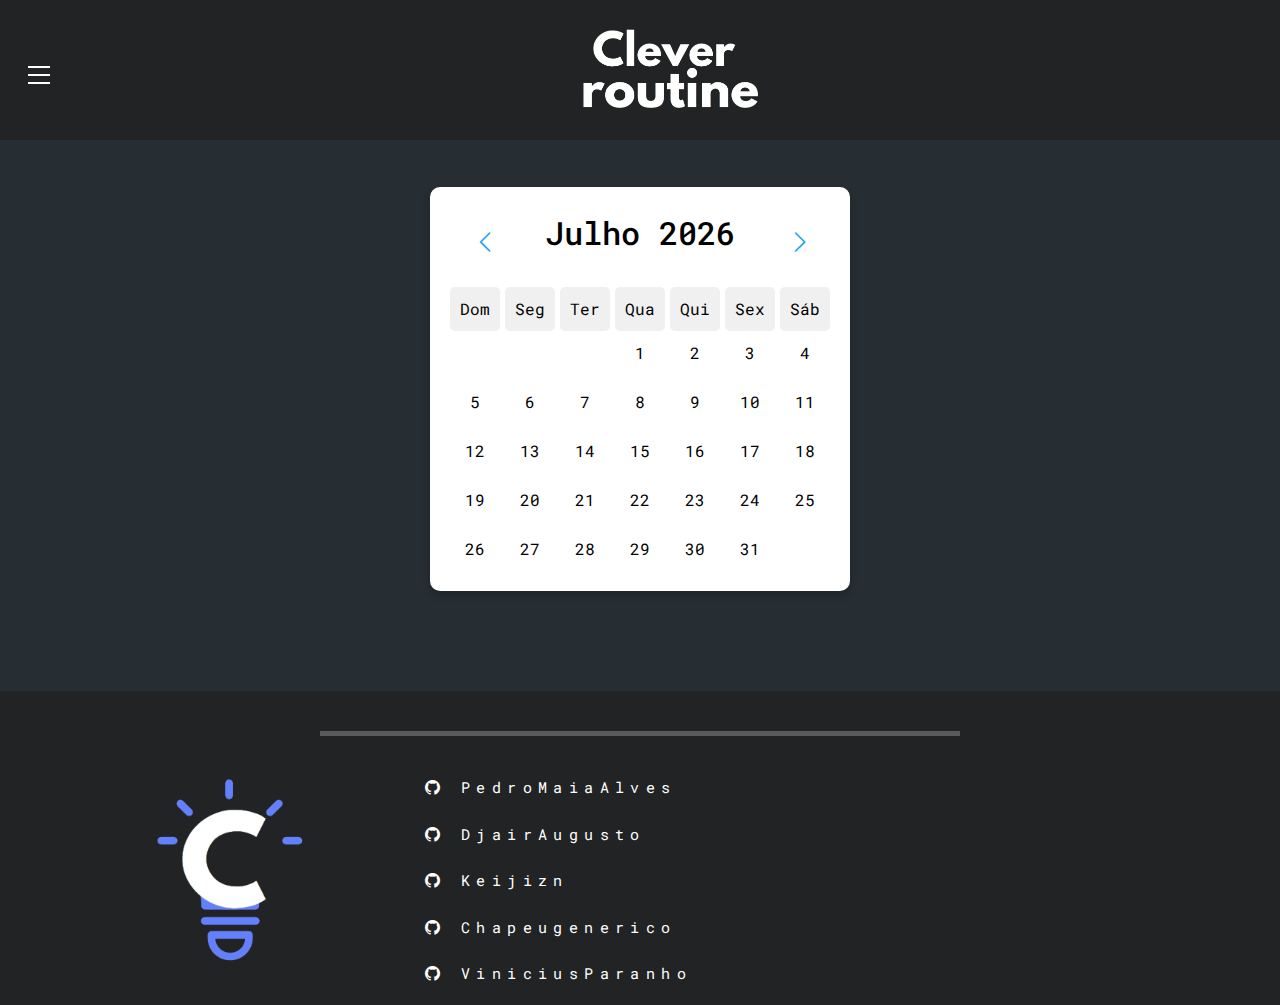
==== Codigo/calendario/calendario.html @ 9d6a8eff "Add files via upload" ====
<!doctype html>
<html lang="en">
  <head>
    <meta charset="utf-8">
    <meta name="viewport" content="width=device-width, initial-scale=1">
    <title>Clever Routine</title>
    <link href="https://cdn.jsdelivr.net/npm/bootstrap@5.3.3/dist/css/bootstrap.min.css" rel="stylesheet" integrity="sha384-QWTKZyjpPEjISv5WaRU9OFeRpok6YctnYmDr5pNlyT2bRjXh0JMhjY6hW+ALEwIH" crossorigin="anonymous">
    <link href="style.css" rel="stylesheet">
    <link rel="icon" href="img/cleverico.ico" type="image/x-icon">
    <link rel="stylesheet" href="https://cdn.jsdelivr.net/npm/bootstrap-icons@1.11.3/font/bootstrap-icons.min.css">
    <link rel="preconnect" href="https://fonts.googleapis.com">
    <link rel="preconnect" href="https://fonts.gstatic.com" crossorigin>
    <link href="https://fonts.googleapis.com/css2?family=Roboto+Mono:wght@100..700&display=swap" rel="stylesheet">
  </head>
  <body>

    <header>
      <nav class="navbar fixed-top">
          <div class="container-fluid">
            <button class="navbar-toggler" type="button" data-bs-toggle="offcanvas" data-bs-target="#offcanvasNavbar" aria-controls="offcanvasNavbar" aria-label="Toggle navigation">
              <span class="navbar-toggler-icon"></span>
            </button>
            <img class="logo" src="img/logo.png" alt="Clever Routine Logo">
            <div class="offcanvas offcanvas-start" tabindex="-1" id="offcanvasNavbar" aria-labelledby="offcanvasNavbarLabel">
              <div class="offcanvas-header">
                <h5 class="offcanvas-title" id="offcanvasNavbarLabel">Menu</h5>
                <button type="button" class="btn-close" data-bs-dismiss="offcanvas" aria-label="Close"></button>
              </div>
              <div class="offcanvas-body">
                <ul class="navbar-nav justify-content-end flex-grow-1 pe-3">
                  <li class="nav-item">
                    <a class="nav-link active" aria-current="page" style="font-size: 1.5rem; color:#17A1FA"  href="/Home Page/homepage.html" >Home</a>
                  </li>
                  <li class="nav-item">
                    <a class="nav-link" href="/calendario/calendario.html">
                      <i class="bi bi-calendar2-plus-fill" style="font-size: 1.5rem; color:white"></i> Calendário
                    </a>
                  </li>
                  <li class="nav-item">
                    <a class="nav-link" href="../conquistasEtarefas/VIEWS/tasks.html">
                      <i class="bi bi-journal-bookmark-fill" style="font-size: 1.5; color:white"></i> Tarefas
                    </a>
                  </li>
                  <li class="nav-item">
                    <a class="nav-link" href="/cronometro/cronometro.html">
                      <i class="bi bi-stopwatch-fill" style="font-size: 1.5rem; color:white"></i> Hiperfoco
                    </a>
                  </li>
                  <li class="nav-item">
                    <a class="nav-link" href="/noticiais/noticiais.html">
                      <i class="bi bi-newspaper" style="font-size: 1.5rem; color:white"></i> Feed Notícias
                    </a>
                  </li>
                  <li class="nav-item">
                    <a class="nav-link" href="/PlaylistMusica/playlist.html">
                      <i class="bi bi-music-note-list" style="font-size: 1.5rem; color:white"></i> Clever Playlist
                    </a>
                  </li>
                  <li class="nav-item">
                    <a class="nav-link" href="../conquistasEtarefas/VIEWS/apresentarConquista.html">
                      <i class="bi bi-trophy-fill" style="font-size: 1.5rem; color:rgb(255, 220, 47)"></i> Conquistas
                    </a>
                  </li>
                  <li class="nav-item">
                    <a class="nav-link" href="/usuario/user.html">
                      <i class="bi bi-person-fill" style="font-size: 1.5rem; color:#17A1FA"></i> Usuário
                    </a>
                  </li>
                </ul>
              </div>
            </div>
          </div>
        </nav>
  </header>
  <main class="d-flex flex-column justify-content-center align-items-center">
    <div class="calendar-container">
      <div class="calendar-header">
        <button id="prev-month" class="btn btn-link"><i class="bi bi-chevron-left"></i></button>
        <h2 id="month-year"></h2>
        <button id="next-month" class="btn btn-link"><i class="bi bi-chevron-right"></i></button>
      </div>
      <div class="calendar-body">
        <div class="calendar-weekdays">
          <div>Dom</div>
          <div>Seg</div>
          <div>Ter</div>
          <div>Qua</div>
          <div>Qui</div>
          <div>Sex</div>
          <div>Sáb</div>
        </div>
        <div class="calendar-days" id="calendar-days"></div>      
      </div>
    </div>

<!-- Modal para criar lembrete -->
<div class="modal fade" id="criarLembreteModal" tabindex="-1" aria-labelledby="criarLembreteModalLabel" aria-hidden="true">
  <div class="modal-dialog modal-dialog-centered">
      <div class="modal-content">
          <div class="modal-header">
              <h5 class="modal-title" id="criarLembreteModalLabel">Novo Lembrete</h5>
              <button type="button" class="btn-close" data-bs-dismiss="modal" aria-label="Close"></button>
          </div>
          <div class="modal-body">
              <form id="lembreteForm">
                  <div class="input">
                      <label for="titulo-lembrete">Título</label>
                      <input type="text" name="titulo-lembrete" id="titulo-lembrete" class="form-control" required>
                  </div>
                  <div class="input">
                      <label for="local-lembrete">Local</label>
                      <input type="text" name="local-lembrete" id="local-lembrete" class="form-control" required>
                  </div>
                  <div class="input">
                      <label for="horario-lembrete">Data</label>
                      <input type="date" name="horario-lembrete" id="horario-lembrete" class="form-control" min="2024-01-01" max="2024-12-31" required>
                  </div>
                  <div class="inputChoice">
                      <p>Prioridade:</p>
                      <div class="form-check">
                          <input class="form-check-input" type="radio" name="prioridade" id="prioridadeEscolha1" value="Alta" required>
                          <label class="form-check-label" for="prioridadeEscolha1">Alta</label>
                      </div>
                      <div class="form-check">
                          <input class="form-check-input" type="radio" name="prioridade" id="prioridadeEscolha2" value="Média" required>
                          <label class="form-check-label" for="prioridadeEscolha2">Média</label>
                      </div>
                      <div class="form-check">
                          <input class="form-check-input" type="radio" name="prioridade" id="prioridadeEscolha3" value="Baixa" required>
                          <label class="form-check-label" for="prioridadeEscolha3">Baixa</label>
                      </div>
                  </div>
                  <div class="input">
                      <label for="descricao-lembrete">Descrição</label><br>
                      <textarea id="descricao-lembrete" name="descricao-lembrete" class="form-control" rows="4" required></textarea>
                  </div>
                  <div class="buttonSubmit">
                      <button type="submit" class="btn btn-primary">Salvar</button>
                  </div>
              </form>
          </div>
      </div>
  </div>
</div>
</main>
  
    <footer>
      <hr>
      <div class="footer-content">
          <img class="icon" src="img/iconclever.png">
          <div class="gits">
              <a href="https://github.com/PedroMaiaAlves"><i class="bi bi-github"></i>PedroMaiaAlves</a>
              <br>
              <a href="https://github.com/DjairAugusto"><i class="bi bi-github"></i>DjairAugusto</a>
              <br>
              <a href="https://github.com/keijizn"><i class="bi bi-github"></i>Keijizn</a>
              <br>
              <a href="https://github.com/Chapeugenerico"><i class="bi bi-github"></i>Chapeugenerico</a>
              <br>
              <a href="https://github.com/ViniciusParanho"><i class="bi bi-github"></i>ViniciusParanho</a>
          </div>
      </div>
    </footer>

    <script src="https://cdn.jsdelivr.net/npm/bootstrap@5.3.3/dist/js/bootstrap.bundle.min.js" integrity="sha384-YvpcrYf0tY3lHB60NNkmXc5s9fDVZLESaAA55NDzOxhy9GkcIdslK1eN7N6jIeHz" crossorigin="anonymous"></script>
    <script src="calendario.js"></script>
  </body>
</html>
---- Codigo/calendario/style.css ----
body {
    font-family: Arial, sans-serif;
    padding: 0;
    margin: 0;
    background-color: #262E33;
    display: flex;
    flex-direction: column;
    min-height: 100vh;
}

header {
    background-color: #222324;
    width: 100%;
}

.navbar {
    background-color: #222324;
    display: flex;
    justify-content: center;
    align-items: center;
}

.navbar-toggler {
    border: none;
    background-color: #222324;
}

.navbar-toggler-icon {
    background-image: url("data:image/svg+xml,%3Csvg xmlns='http://www.w3.org/2000/svg' viewBox='0 0 30 30'%3E%3Cpath stroke='rgba%28255, 255, 255, 1%29' stroke-width='2' d='M4 7h22M4 15h22M4 23h22'/%3E%3C/svg%3E");
    background-color: #222324;
}

.logo {
    width: 15%;
    margin: 20px auto;
    display: block;
}

.offcanvas {
    background-color: #1d1f21;
    color: white;
}

.offcanvas-header {
    border-bottom: 1px solid #444;
}

.offcanvas-title {
    color: white;
}

.offcanvas-body {
    padding: 1rem;
}

.offcanvas .nav-link {
    color: white;
}

.offcanvas .nav-link:hover {
    color: #ccc;
}

.btn-close {
    filter: invert(1);
}

.nav-link {
    font-size: 20px;
}

i {
    padding-left: 10px;
    padding-right: 5px;
}
main {
    flex: 1;
    display: flex;
    justify-content: center;
    align-items: center;
    margin-top: 15%;
  }
  
  body {
    font-family: "Roboto Mono", monospace;
    background-color: #262E33;
    color: #fff;
    display: flex;
    justify-content: center;
    align-items: center;
    height: 100vh;
    margin: 0;
}
main hr{
    border: none;
    height: 5px;
    background-color: #FFF;
    stroke: #FFF;
    width: 50%;
    margin: 30px auto 20px;
    display: block;
}

.info-item {
    display: flex;
    align-items: center;
    margin-bottom: 20px;
    font-family: "Roboto Mono", monospace;
    color: white;
    font-size: 28px;
    margin-left: 240px;
    margin-right: 240px;
    margin-top: 60px;
    margin-bottom: 20px;
}
#icon{
    margin-right: 40px;
}


/*modal*/
#criarLembreteModal {
    color: white; /* Cor do texto */
    background-color: #000; /* Cor de fundo */
}

#criarLembreteModal .modal-content {
    background-color: #1d1f21; /* Cor de fundo do conteúdo do modal */
}

#criarLembreteModal .modal-body {
    color: white; /* Cor do texto dentro do modal */
    background-color: #1d1f21; /* Cor de fundo do corpo do modal */
}

#criarLembreteModal .modal-title {
    color: white; /* Cor do título do modal */
}
.input {
    margin-bottom: 15px;
}

.input label {
    font-weight: bold;
    margin-bottom: 5px;
    color: white; /* Cor do texto das labels */
}

.input input,
.input textarea {
    width: 100%;
    padding: 8px;
    border-radius: 5px;
    border: 1px solid #ccc;
    background-color: #333;
    color: white; /* Cor do texto dos inputs e textarea */
}

.inputChoice {
    display: flex;
    align-items: center;
    margin-bottom: 15px;
    color: white; /* Cor do texto dos radio buttons */
}

.inputChoice p {
    margin-right: 10px;
    font-weight: bold;
}

.inputChoice label {
    margin-right: 10px;
}

.buttonSubmit {
    text-align: center;
    margin-top: 20px;
}

.buttonSubmit button {
    padding: 10px 20px;
    background-color: #264b3c;
    color: white;
    border: none;
    border-radius: 5px;
    cursor: pointer;
    transition: background-color 0.3s ease;
}

.buttonSubmit button:hover {
    background-color: #1d1f21;
}

.calendar-container {
    background-color: #fff;
    border-radius: 10px;
    box-shadow: 0 4px 8px rgba(0, 0, 0, 0.2);
    width: 100%;
    max-width: 1000px; /* Aumenta o tamanho máximo do calendário */
    padding: 20px;
    margin: 100px auto;
    color: #000;
}

.calendar-header {
    display: flex;
    justify-content: space-between;
    align-items: center;
    margin-bottom: 20px;
}

.calendar-body {
    display: flex;
    flex-direction: column;
}

.calendar-weekdays,
.calendar-days-container {
    display: grid;
    grid-template-columns: repeat(7, 1fr);
    gap: 5px;
}

.calendar-weekdays div,
.calendar-day {
    text-align: center;
    padding: 10px;
    border-radius: 5px;
    background-color: #f0f0f0;
}

.calendar-day {
    cursor: pointer;
    background-color: #fff; /* Fundo branco */
}

.calendar-day.has-reminder {
    background-color: #17A1FA;
    color: white;
}

.calendar-day:hover {
    background-color: #17A1FA;
    color: white;
}

.empty {
    background-color: transparent;
}

button.btn-link {
    color: #17A1FA;
    font-size: 1.5rem;
}

button.btn-link:hover {
    color: #0056b3;
    text-decoration: none;
}

body{
    color:#555555;;
}

.botao {
    margin-top: 24px;
}

#criarLembrete {
    display: flex;
    flex-direction: column;
    border: 2px;
    border-style: solid;
    align-items: center;
    justify-content: center;

}

.principal {
    display: flex;
    flex-direction: column;
    justify-content: center;
    align-items: center;
}

.principal-1 {
    display: flex;
    flex-direction: column;
    justify-content: center;
    align-items: center;
    border: 2px solid black
}


.lembrete-header {
    display: flex;
    flex-direction: row;
    font-weight: bold;
    padding: 10px;
    border-bottom: 2px solid #000;
}

.lembrete-header div {
    flex: 1;
    padding: 5px;
}

.sistemaCRUD{
    display: flex;
    justify-content: center;
    align-items: center;
    color: white;
    background-color: #555555;
}



.lembrete{
    border-radius: 10px;
    border-style: solid;
    padding: 15px;
    margin-bottom: 12px;
}

.strong{
    font-weight: bolder;
}

.span{
    border-radius: 10px;
    border-style: ridge;
    margin-bottom: 12px;
}

.input{
    display: flex;
    flex-direction: column;
    border-radius: 16px;
    border-style: solid;
    align-items: center;
    justify-content: center;
    padding: 12px;
    margin: 12px;
    font-weight: bolder;
}

.inputChoice{
    border-radius: 16px;
    border-style: solid;
    align-items: center;
    justify-content: center;
    padding: 12px;
    margin: 12px;
    font-weight: bolder;
}

.buttonSubmit{
    display: flex;
    align-items: center;
    justify-content: center;
}

.lembrete.concluido {
    text-decoration: line-through;
    background-color: #d3d3d3; 
}
.cabecalho {
    background-color: #264b3c;
    color: white;
    display: flex;
    align-items: center;
    justify-content: center;
    width: 100%;
    padding: 10px;
}

.tela-principal {
    margin-top: 24px;
    width: 100%;
    min-height: 100vh;
    display: flex;
    flex-direction: row;
    justify-content: center;
    align-items: flex-start; 
    margin-bottom: 24px;
}

.conquista {
    border: 1px solid;
    border-radius: 12px;
    width: 40%;
    height: 1000px;
    display: flex;
    flex-wrap: wrap;
    justify-content: start;
    align-items: start;
    margin-right: 60px;
}

.conquistaCompleta {
    border: 1px solid;
    border-radius: 12px;
    width: 60%;
    height: 1000px;
    display: flex;
    flex-wrap: wrap;
    flex-direction: column;
    justify-content: flex-start; 
    align-items: center;
}

.ConquistaCard {
    display: flex;
    flex-direction: column;
    justify-content: center;
    align-items: center;
    margin: 8px;
    border: 1px solid;
    border-radius: 18px;
    padding: 12px;
    box-shadow: 0 4px 6px rgba(0, 0, 0, 0.1);
}

button {
    margin-top: 10px;
    padding: 5px 10px;
    background-color: black;
    color: white;
    border: none;
    border-radius: 5px;
    cursor: pointer;
    transition: background-color 0.3s ease;
}

button:hover {
    background-color: #264b3c;
}

button:focus {
    outline: 2px solid #264b3c;
}

.btnVoltar1706{
    display: flex;
    justify-content: center;
    align-items: center;
    align-content: center;
    border: 1px;
    border-radius: 2px;
    border-style: solid;
    width: 64px;
    height: 20px;
}

/* Estilo para dias com lembretes */
/* Estilo para indicar dias com lembretes */
.calendar-day.has-reminder {
    background-color: #f0f0f0; /* Cor de fundo */
    border-radius: 50%; /* Borda circular */
    color: #333; /* Cor do texto */
    font-weight: bold; /* Texto em negrito */
    position: relative; /* Para posicionamento do indicador */
}

/* Indicador visual */
.calendar-day.has-reminder::before {
    content: '';
    position: absolute;
    top: 6px; /* Posição vertical */
    right: 6px; /* Posição horizontal */
    width: 8px; /* Largura */
    height: 8px; /* Altura */
    background-color: #ff0000; /* Cor do indicador */
    border-radius: 50%; /* Borda circular */
}



@media (max-width: 768px) {
    .conquista, .conquistaCompleta {
        width: 100%;
        height: auto;
        margin-right: 0;
    }
}

/*FOOTER*/


footer {
    background-color: #222324;
    padding: 20px 0;
    width: 100%; /* Garante que o footer ocupe toda a largura da página */
    position: relative; /* Para posicionamento absoluto do conteúdo interno */
}

footer hr {
    border: none;
    height: 5px;
    background-color: white;
    width: 50%;
    margin: 20px auto; /* Centraliza horizontalmente e reduz margem superior */
    display: block;
}

.footer-content {
    display: flex;
    align-items: center;
    justify-content: space-between;
    width: 80%;
    margin: 0 auto; 
}

footer .icon {
    width: 20%;
    padding: 20px;
}

footer .gits {
    display: flex;
    flex-direction: column;
    align-items: right; 
    margin-right: 460px;
    margin-top: 20px;
}

footer .gits a {
    text-decoration: none;
    color: white;
    font-size: 15px;
    letter-spacing: .4rem;
}

footer .gits a i {
    margin-right: 10px;
}
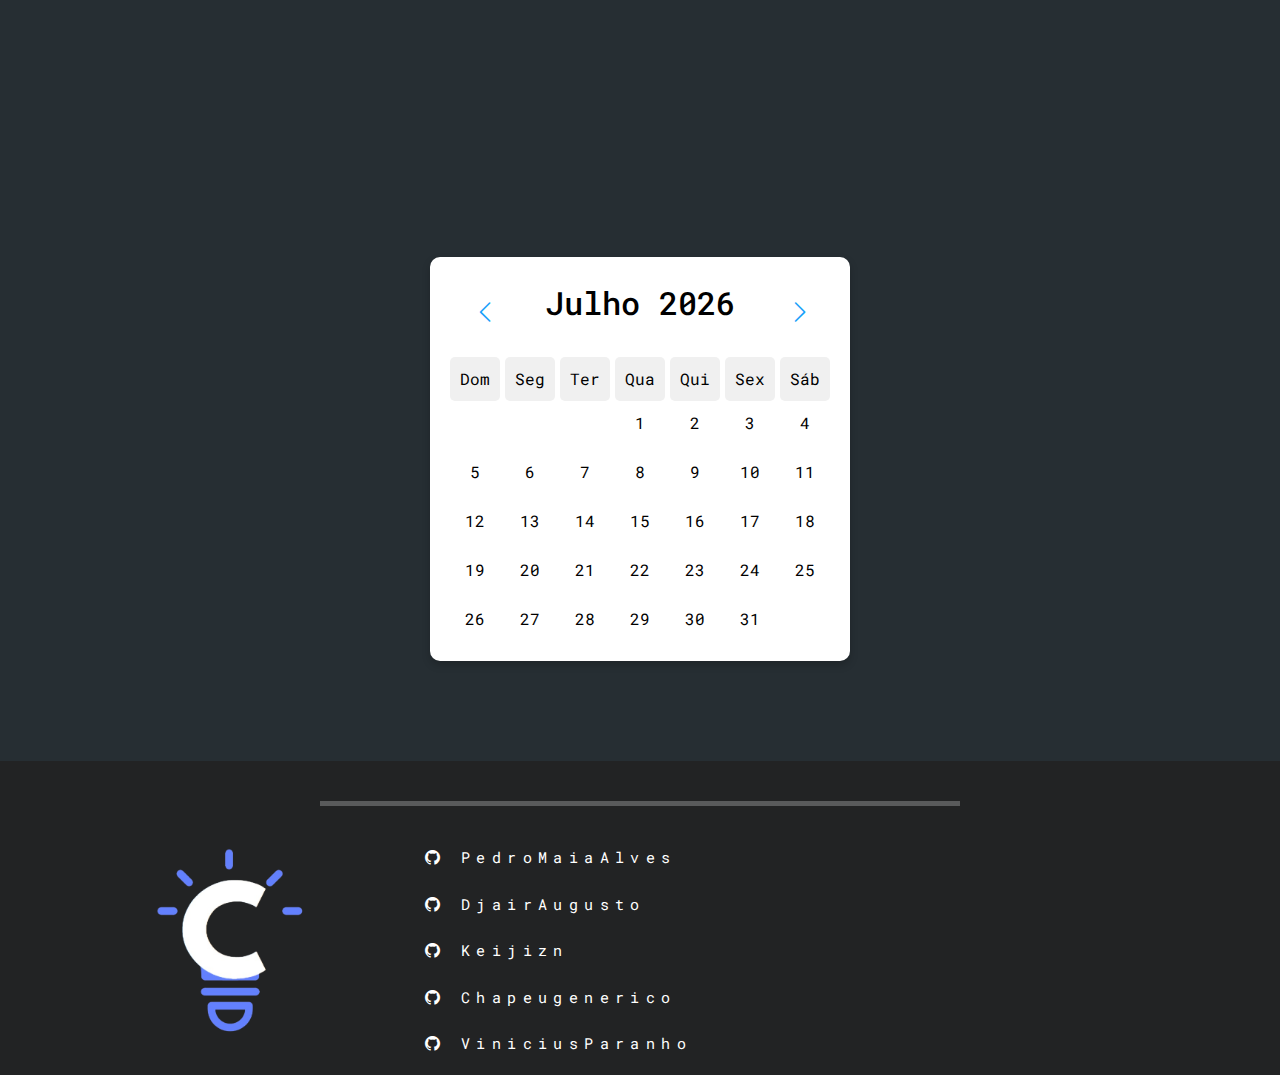
==== commit ea796b10: "Update calendario.html" ====
--- a/Codigo/calendario/calendario.html
+++ b/Codigo/calendario/calendario.html
@@ -15,7 +15,7 @@
   <body>
 
     <header>
-      <nav class="navbar fixed-top">
+      <nav class="navbar">
           <div class="container-fluid">
             <button class="navbar-toggler" type="button" data-bs-toggle="offcanvas" data-bs-target="#offcanvasNavbar" aria-controls="offcanvasNavbar" aria-label="Toggle navigation">
               <span class="navbar-toggler-icon"></span>
@@ -29,7 +29,7 @@
               <div class="offcanvas-body">
                 <ul class="navbar-nav justify-content-end flex-grow-1 pe-3">
                   <li class="nav-item">
-                    <a class="nav-link active" aria-current="page" style="font-size: 1.5rem; color:#17A1FA"  href="/Home Page/homepage.html" >Home</a>
+                    <Home Page/homepagea class="nav-link active" aria-current="page" style="font-size: 1.5rem; color:#17A1FA"  href="/index.html" >Home</a>
                   </li>
                   <li class="nav-item">
                     <a class="nav-link" href="/calendario/calendario.html">
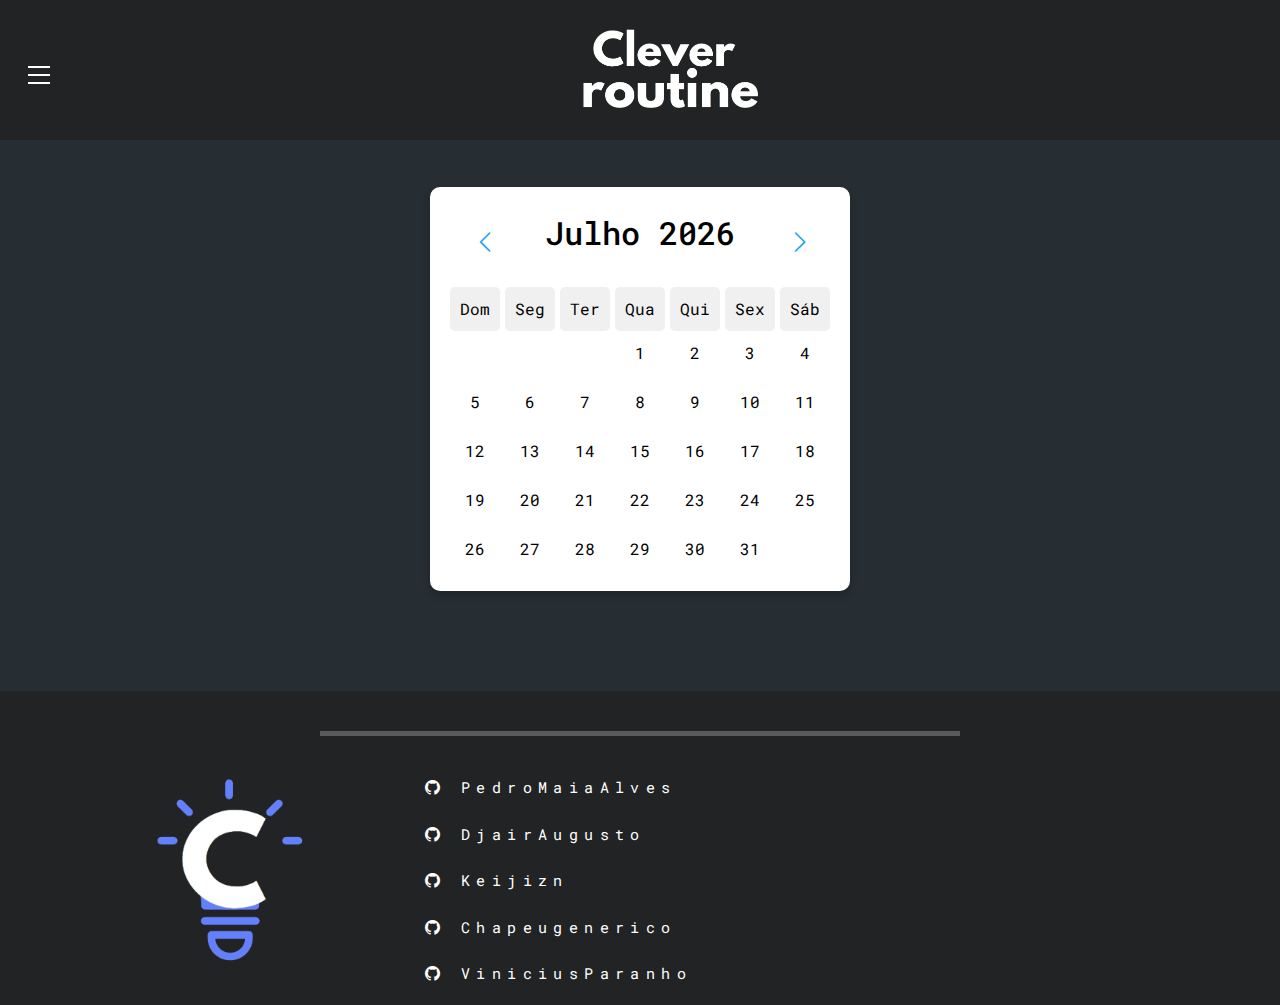
==== commit a4519d42: "Update calendario.html" ====
--- a/Codigo/calendario/calendario.html
+++ b/Codigo/calendario/calendario.html
@@ -15,7 +15,7 @@
   <body>
 
     <header>
-      <nav class="navbar">
+      <nav class="navbar fixed-top">
           <div class="container-fluid">
             <button class="navbar-toggler" type="button" data-bs-toggle="offcanvas" data-bs-target="#offcanvasNavbar" aria-controls="offcanvasNavbar" aria-label="Toggle navigation">
               <span class="navbar-toggler-icon"></span>
